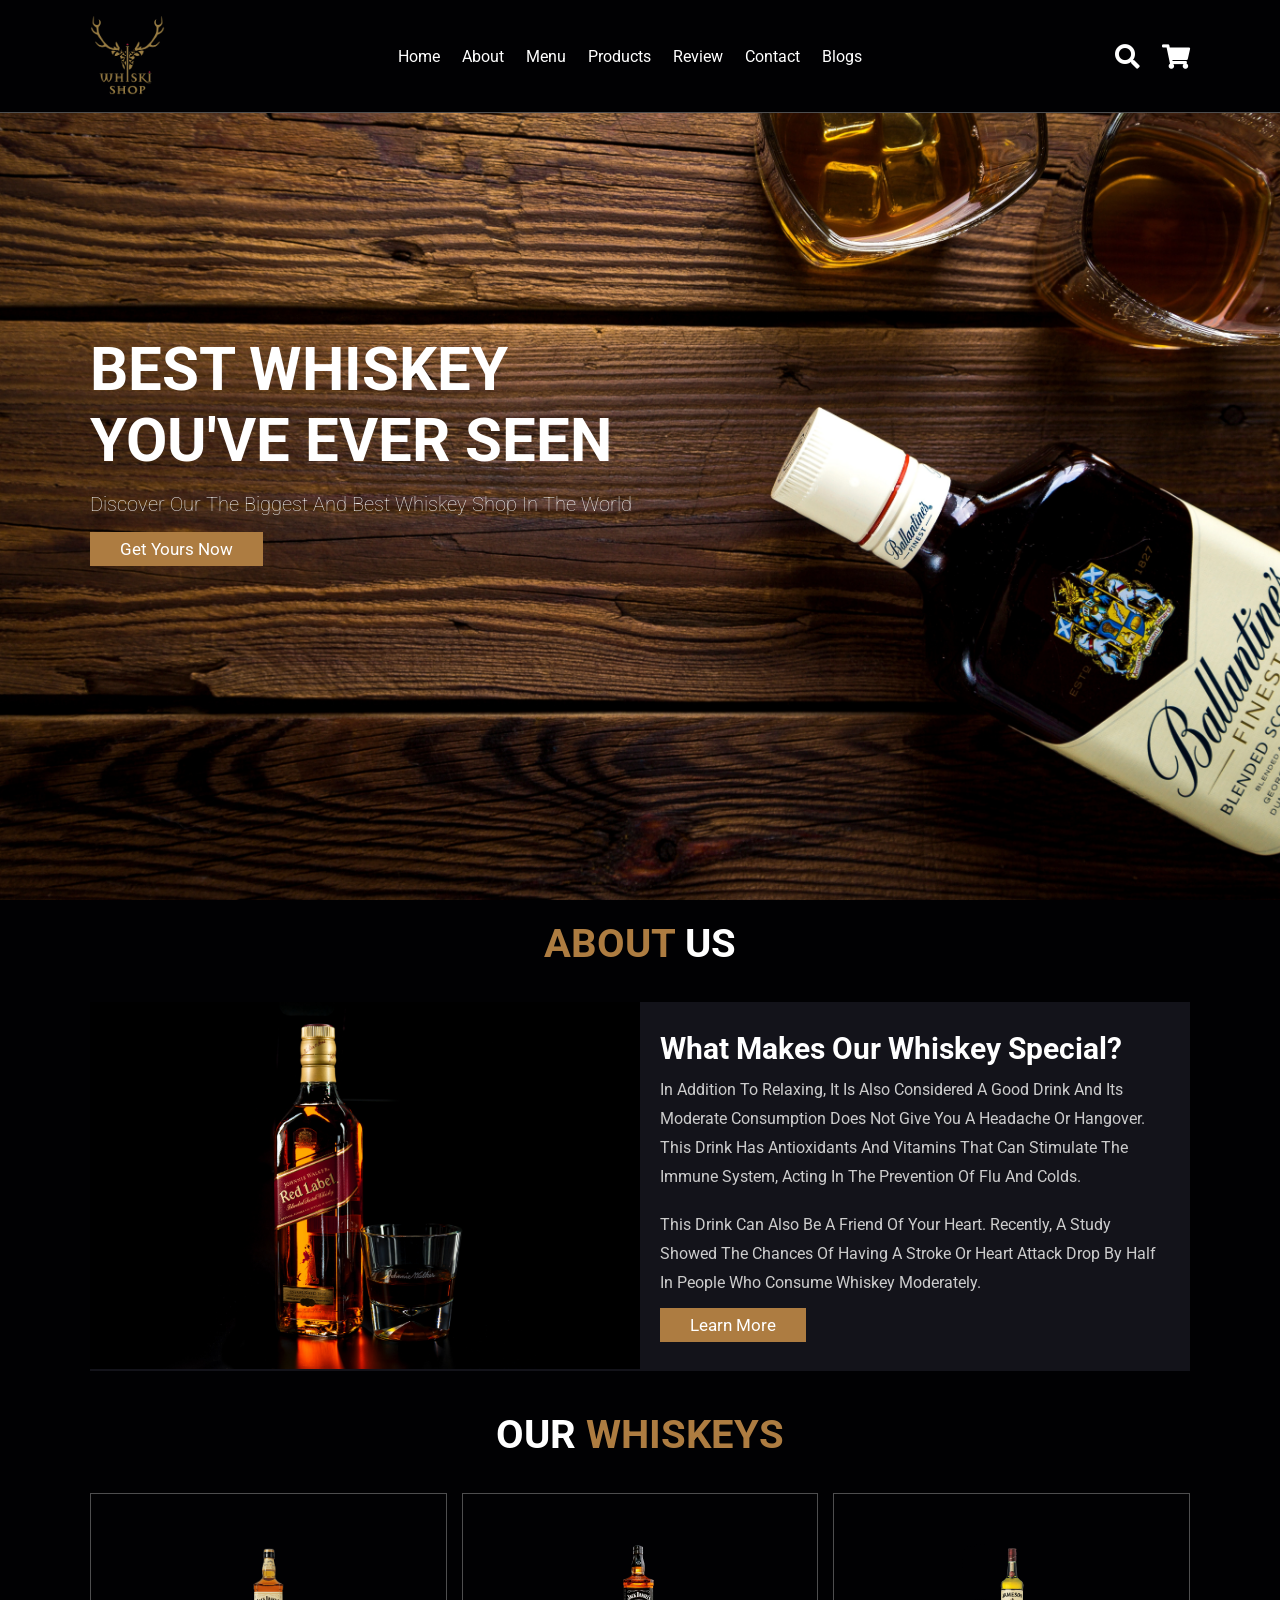
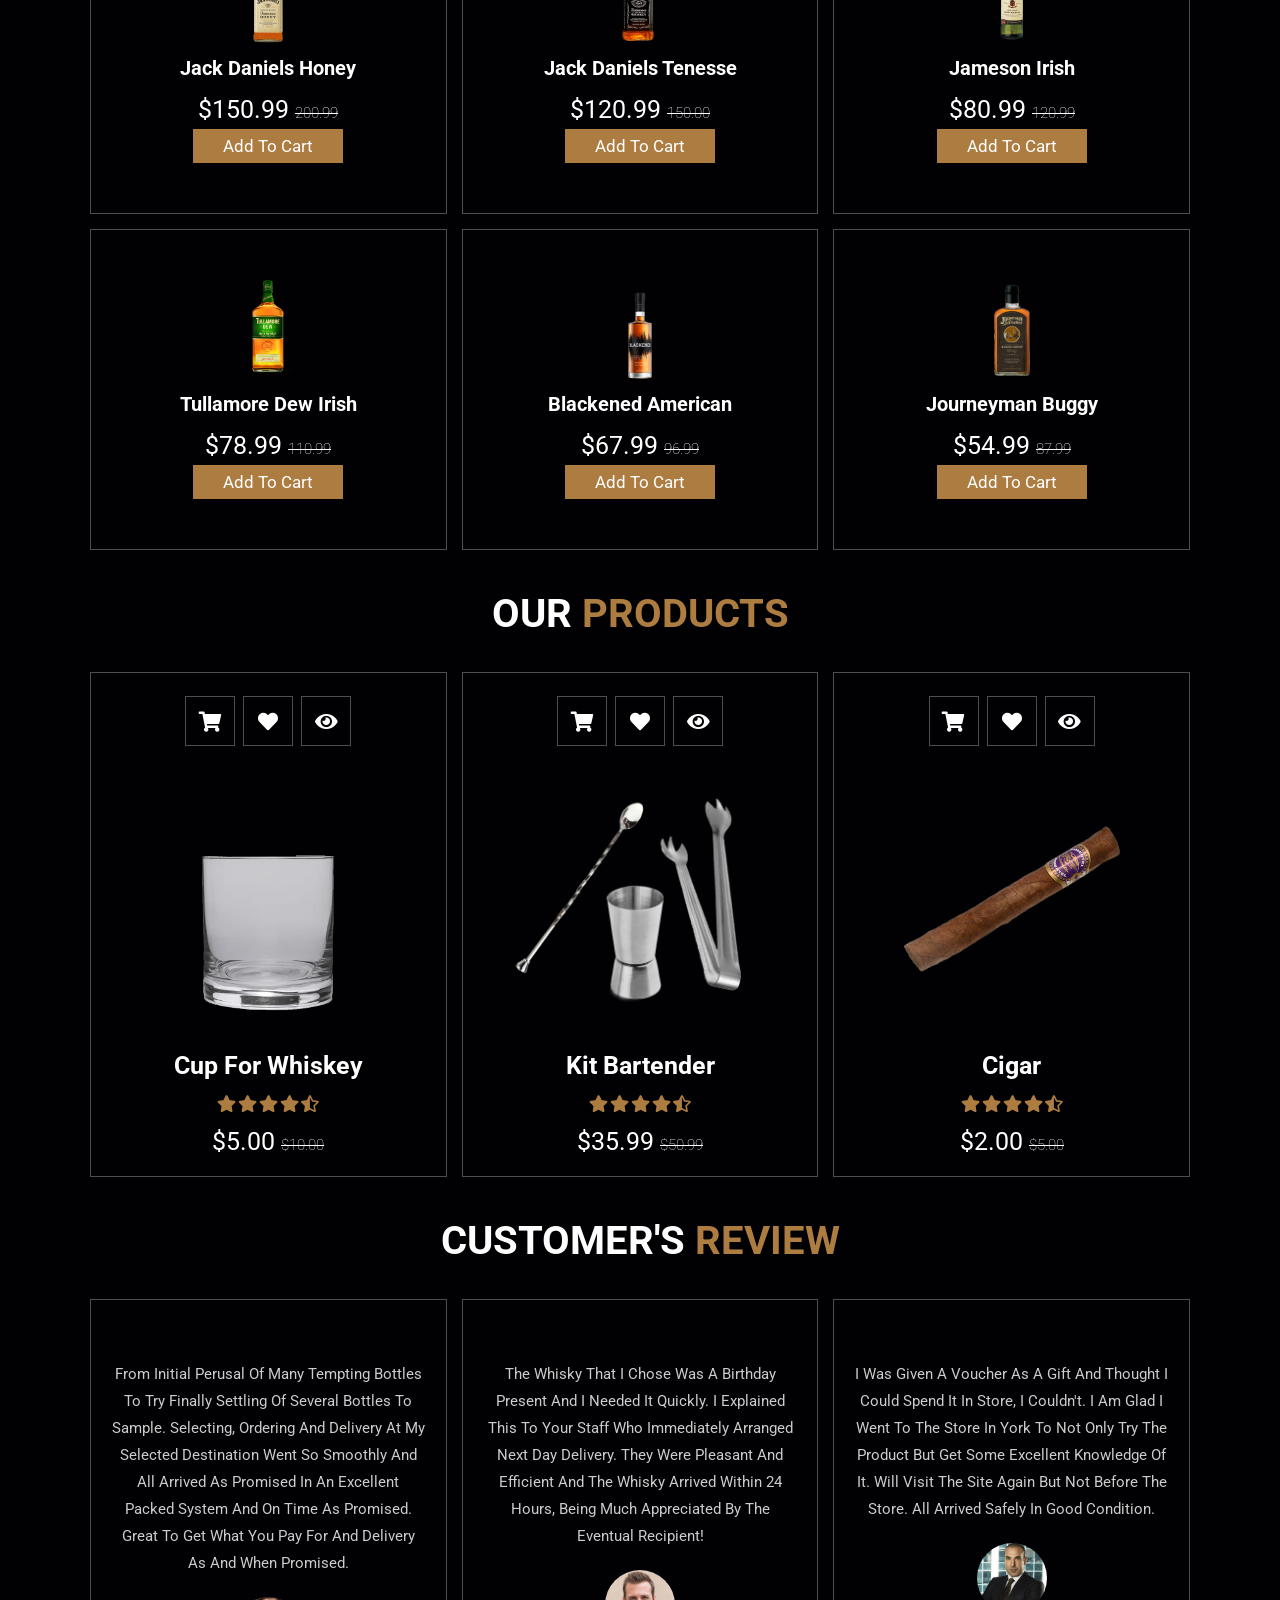
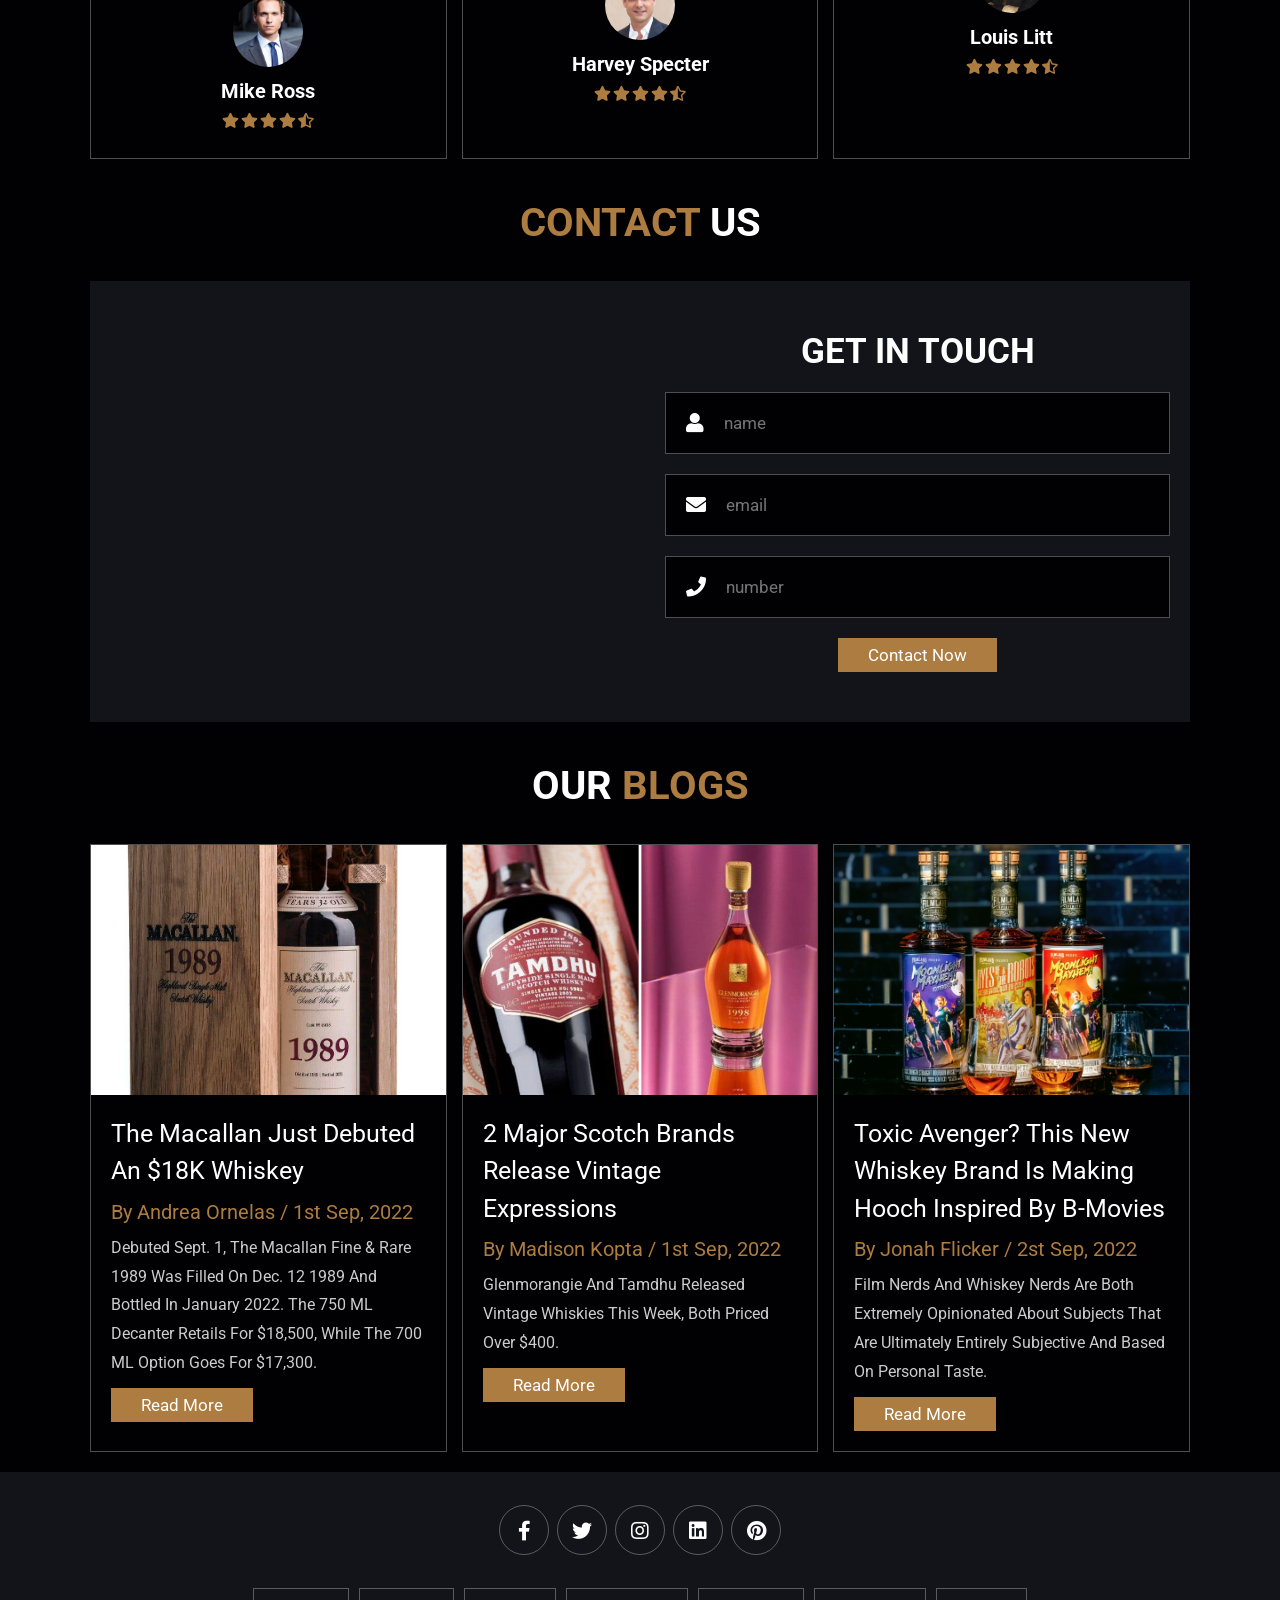
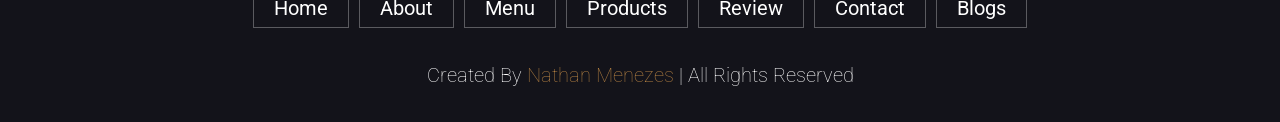
==== index.html @ 2cb2fe1d "1.1" ====
<!DOCTYPE html>
<html lang="pt-br">

<head>
    <meta charset="UTF-8">
    <meta http-equiv="X-UA-Compatible" content="IE=edge">
    <meta http-equiv="Content-Type" content="text/html;charset=UTF-8">
    <meta name="description" content="">
    <meta name="keywords" content="">
    <meta name="viewport" content="width=device-width, initial-scale=1">
    <meta name="author" content="Nathan Menezes">
    <meta name="robots" content="index,follow">
    <link rel="shortcut icon" href="img/whiskey-icon.jfif" type="image/x-icon">
    <title>Coffe Shop</title>
    <link rel="stylesheet" href="https://cdnjs.cloudflare.com/ajax/libs/font-awesome/5.15.4/css/all.min.css">
    <link rel="stylesheet" href="css/style.css">
</head>

<body>
    <header class="header">
        <a href="" class="logo">
            <img src="img/logo.webp" alt="">
        </a>
        <nav class="navbar">
            <a href="#home">Home</a>
            <a href="#about">About</a>
            <a href="#menu">Menu</a>
            <a href="#products">Products</a>
            <a href="#review">Review</a>
            <a href="#contact">Contact</a>
            <a href="#blogs">Blogs</a>
        </nav>

        <div class="icons">
            <div class="fas fa-search" id="search-btn"></div>
            <div class="fas fa-shopping-cart" id="cart-btn"></div>
            <div class="fas fa-bars" id="menu-btn"></div>
        </div>
        <div class="search-form">
            <input type="search" id="search-box" placeholder="search here...">
            <label for="search-box" class="fas fa-search"></label>
        </div>

        <div class="cart-items-container">
            <div class="cart-item">
                <span class="fas fa-times"></span>
                <img src="img/whiskey-item1.png" alt="">
                <div class="content">
                    <h3>cart item 01</h3>
                    <div class="price">$120.99/-</div>
                </div>
            </div>
            <div class="cart-item">
                <span class="fas fa-times"></span>
                <img src="img/whiskey-item2.png" alt="">
                <div class="content">
                    <h3>cart item 02</h3>
                    <div class="price">$80.99/-</div>
                </div>
            </div>
            <div class="cart-item">
                <span class="fas fa-times"></span>
                <img src="img/whiskey-item4.png" alt="">
                <div class="content">
                    <h3>cart item 03</h3>
                    <div class="price">$67.99/-</div>
                </div>
            </div>
            <div class="cart-item">
                <span class="fas fa-times"></span>
                <img src="img/whiskey-item5.png" alt="">
                <div class="content">
                    <h3>cart item 04</h3>
                    <div class="price">$54.99/-</div>
                </div>
            </div>
            <a href="#" class="btn">checkout now</a>
        </div>


    </header>

    <section class="home" id="home">

        <div class="content">
            <h3>best whiskey you've ever seen</h3>
            <p>Discover our the biggest and best whiskey shop in the world</p>
            <a href="#" class="btn">get yours now</a>
        </div>
    
    </section>

    <section class="about" id="about">
    
        <h1 class="heading"> <span>about</span> us </h1>
    
        <div class="row">
    
            <div class="image">
                <img src="img/pexels-ivan-3089663.jpg" alt="">
            </div>
    
            <div class="content">
                <h3>what makes our whiskey special?</h3>
                <p>In addition to relaxing, it is also considered a good drink and its moderate consumption does not give you a headache or hangover. This drink has antioxidants and vitamins that can stimulate the immune system, acting in the prevention of flu and colds.</p>
                <p>This drink can also be a friend of your heart. Recently, a study showed the chances of having a stroke or heart attack drop by half in people who consume whiskey moderately.</p>
                <a href="#" class="btn">learn more</a>
            </div>
    
        </div>
    
    </section>

    <section class="menu" id="menu">
    
        <h1 class="heading"> our <span>whiskeys</span> </h1>
    
        <div class="box-container">
    
            <div class="box">
                <img src="img/whiskey-item.png" alt="">
                <h3>Jack Daniels Honey</h3>
                <div class="price">$150.99 <span>200.99</span></div>
                <a href="#" class="btn">add to cart</a>
            </div>
    
            <div class="box">
                <img src="img/whiskey-item1.png" alt="">
                <h3>Jack Daniels Tenesse</h3>
                <div class="price">$120.99 <span>150.00</span></div>
                <a href="#" class="btn">add to cart</a>
            </div>
    
            <div class="box">
                <img src="img/whiskey-item2.png" alt="">
                <h3>Jameson Irish</h3>
                <div class="price">$80.99 <span>120.99</span></div>
                <a href="#" class="btn">add to cart</a>
            </div>
    
            <div class="box">
                <img src="img/whiskey-item3.png" alt="">
                <h3>Tullamore Dew Irish</h3>
                <div class="price">$78.99 <span>110.99</span></div>
                <a href="#" class="btn">add to cart</a>
            </div>
    
            <div class="box">
                <img src="img/whiskey-item4.png" alt="">
                <h3>Blackened American</h3>
                <div class="price">$67.99 <span>96.99</span></div>
                <a href="#" class="btn">add to cart</a>
            </div>
    
            <div class="box">
                <img src="img/whiskey-item5.png" alt="">
                <h3>Journeyman Buggy</h3>
                <div class="price">$54.99 <span>87.99</span></div>
                <a href="#" class="btn">add to cart</a>
            </div>
    
        </div>
    
    </section>

    <section class="products" id="products">
    
        <h1 class="heading"> our <span>products</span> </h1>
    
        <div class="box-container">
    
            <div class="box">
                <div class="icons">
                    <a href="#" class="fas fa-shopping-cart"></a>
                    <a href="#" class="fas fa-heart"></a>
                    <a href="#" class="fas fa-eye"></a>
                </div>
                <div class="image">
                    <img src="img/whiskey-cup.png" alt="">
                </div>
                <div class="content">
                    <h3>Cup For Whiskey</h3>
                    <div class="stars">
                        <i class="fas fa-star"></i>
                        <i class="fas fa-star"></i>
                        <i class="fas fa-star"></i>
                        <i class="fas fa-star"></i>
                        <i class="fas fa-star-half-alt"></i>
                    </div>
                    <div class="price">$5.00 <span>$10.00</span></div>
                </div>
            </div>
    
            <div class="box">
                <div class="icons">
                    <a href="#" class="fas fa-shopping-cart"></a>
                    <a href="#" class="fas fa-heart"></a>
                    <a href="#" class="fas fa-eye"></a>
                </div>
                <div class="image">
                    <img src="img/kit-whiskey.webp" alt="">
                </div>
                <div class="content">
                    <h3>Kit Bartender</h3>
                    <div class="stars">
                        <i class="fas fa-star"></i>
                        <i class="fas fa-star"></i>
                        <i class="fas fa-star"></i>
                        <i class="fas fa-star"></i>
                        <i class="fas fa-star-half-alt"></i>
                    </div>
                    <div class="price">$35.99 <span>$50.99</span></div>
                </div>
            </div>
    
            <div class="box">
                <div class="icons">
                    <a href="#" class="fas fa-shopping-cart"></a>
                    <a href="#" class="fas fa-heart"></a>
                    <a href="#" class="fas fa-eye"></a>
                </div>
                <div class="image">
                    <img src="img/cigar.png" alt="">
                </div>
                <div class="content">
                    <h3>Cigar</h3>
                    <div class="stars">
                        <i class="fas fa-star"></i>
                        <i class="fas fa-star"></i>
                        <i class="fas fa-star"></i>
                        <i class="fas fa-star"></i>
                        <i class="fas fa-star-half-alt"></i>
                    </div>
                    <div class="price">$2.00 <span>$5.00</span></div>
                </div>
            </div>
    
        </div>
    
    </section>

    <section class="review" id="review">
    
        <h1 class="heading"> customer's <span>review</span> </h1>
    
        <div class="box-container">
    
            <div class="box">
                <img src="img/quote-img.png" alt="" class="quote">
                <p>From initial perusal of many tempting bottles to try finally settling of several bottles to sample. Selecting, ordering and delivery at my selected destination went so smoothly and all arrived as promised in an excellent packed system and on time as promised.  Great to get what you pay for and delivery as and when promised. </p>
                <img src="img/mike-ross.png" class="user" alt="">
                <h3>Mike Ross</h3>
                <div class="stars">
                    <i class="fas fa-star"></i>
                    <i class="fas fa-star"></i>
                    <i class="fas fa-star"></i>
                    <i class="fas fa-star"></i>
                    <i class="fas fa-star-half-alt"></i>
                </div>
            </div>
    
            <div class="box">
                <img src="img/quote-img.png" alt="" class="quote">
                <p>The whisky that I chose was a birthday present and I needed it quickly. I explained this to your staff who immediately arranged next day delivery. They were pleasant and efficient and the whisky arrived within 24 hours, being much appreciated by the eventual recipient! </p>
                <img src="img/harvey-specter.jpg" class="user" alt="">
                <h3>Harvey Specter</h3>
                <div class="stars">
                    <i class="fas fa-star"></i>
                    <i class="fas fa-star"></i>
                    <i class="fas fa-star"></i>
                    <i class="fas fa-star"></i>
                    <i class="fas fa-star-half-alt"></i>
                </div>
            </div>
            
            <div class="box">
                <img src="img/quote-img.png" alt="" class="quote">
                <p>I was given a voucher as a gift and thought I could spend it in store, I couldn't.  I am glad I went to the store in York to not only try the product but get some excellent knowledge of it.  Will visit the site again but not before the store.  All arrived safely in good condition.</p>
                <img src="img/louis-lit.png" class="user" alt="">
                <h3>Louis Litt</h3>
                <div class="stars">
                    <i class="fas fa-star"></i>
                    <i class="fas fa-star"></i>
                    <i class="fas fa-star"></i>
                    <i class="fas fa-star"></i>
                    <i class="fas fa-star-half-alt"></i>
                </div>
            </div>
    
        </div>
    
    </section>

    <section class="contact" id="contact">
    
        <h1 class="heading"> <span>contact</span> us </h1>
    
        <div class="row">
    
            <iframe class="map" src="https://maps.google.com/maps?q=Osasco&t=&z=13&ie=UTF8&iwloc=&output=embed" allowfullscreen="" loading="lazy"></iframe>
    
            <form action="">
                <h3>get in touch</h3>
                <div class="inputBox">
                    <span class="fas fa-user"></span>
                    <input type="text" placeholder="name">
                </div>
                <div class="inputBox">
                    <span class="fas fa-envelope"></span>
                    <input type="email" placeholder="email">
                </div>
                <div class="inputBox">
                    <span class="fas fa-phone"></span>
                    <input type="number" placeholder="number">
                </div>
                <input type="submit" value="contact now" class="btn">
            </form>
    
        </div>
    
    </section>

    <section class="blogs" id="blogs">
    
        <h1 class="heading"> our <span>blogs</span> </h1>
    
        <div class="box-container">
    
            <div class="box">
                <div class="image">
                    <img src="img/notice1.jpg" alt="">
                </div>
                <div class="content">
                    <a href="#" class="title">The Macallan Just Debuted An $18K Whiskey</a>
                    <span>by Andrea Ornelas / 1st Sep, 2022</span>
                    <p>Debuted Sept. 1, The Macallan Fine & Rare 1989 was filled on Dec. 12 1989 and bottled in January 2022. The 750 mL decanter retails for $18,500, while the 700 mL option goes for $17,300.</p>
                    <a href="#" class="btn">read more</a>
                </div>
            </div>
    
            <div class="box">
                <div class="image">
                    <img src="img/notice2.jpg" alt="">
                </div>
                <div class="content">
                    <a href="#" class="title">2 Major Scotch Brands Release Vintage Expressions</a>
                    <span>by Madison Kopta / 1st Sep, 2022</span>
                    <p>Glenmorangie and Tamdhu released vintage whiskies this week, both priced over $400.</p>
                    <a href="#" class="btn">read more</a>
                </div>
            </div>
    
            <div class="box">
                <div class="image">
                    <img src="img/notice3.webp" alt="">
                </div>
                <div class="content">
                    <a href="#" class="title">Toxic Avenger? This New Whiskey Brand Is Making Hooch Inspired by B-Movies</a>
                    <span>by Jonah Flicker / 2st Sep, 2022</span>
                    <p>Film nerds and whiskey nerds are both extremely opinionated about subjects that are ultimately entirely subjective and based on personal taste.</p>
                    <a href="#" class="btn">read more</a>
                </div>
            </div>
    
        </div>
    
    </section>

    <section class="footer">
    
        <div class="share">
            <a href="https://pt-br.facebook.com/" class="fab fa-facebook-f"></a>
            <a href="https://twitter.com/" class="fab fa-twitter"></a>
            <a href="https://www.instagram.com/naathaan_m/" class="fab fa-instagram"></a>
            <a href="https://www.linkedin.com/in/nmenezes1610/" class="fab fa-linkedin"></a>
            <a href="https://br.pinterest.com/" class="fab fa-pinterest"></a>
        </div>
    
        <div class="links">
            <a href="#">home</a>
            <a href="#">about</a>
            <a href="#">menu</a>
            <a href="#">products</a>
            <a href="#">review</a>
            <a href="#">contact</a>
            <a href="#">blogs</a>
        </div>
    
        <div class="credit">created by <span>Nathan Menezes</span> | all rights reserved</div>
    
    </section>
    <script src="js/script.js"></script>
</body>

</html>
---- css/style.css ----
@import url('https://fonts.googleapis.com/css2?family=Roboto:wght@100;300;400;500;700&display=swap');

:root{
    --main-color:#ad7c41;
    --black: #13131a;
    --bg: #010103;
    --border: .1rem solid rgba(255,255,255,.3);
}

*{
    font-family: 'Roboto';
    margin: 0;
    padding: 0;
    box-sizing: border-box;
    outline: none;
    border: none;
    text-decoration: none;
    text-transform: capitalize;
    transition: .2s linear; 
}

html{
    font-size: 62.5%;
    overflow-x: hidden;
    scroll-padding-top:9rem;
    scroll-behavior: smooth;
}

html::-webkit-scrollbar{
    width: .8rem;
}

html::-webkit-scrollbar-track{
    background: transparent;
}

html::-webkit-scrollbar-thumb{
    background: #fff;
    border: 5rem;
}

body{
    background: var(--bg);
}

section{
    padding:2rem 7%;
}

.btn{
    motion-path: 1rem;
    display: inline-block;
    padding: .7rem 3rem;
    font-size: 1.7rem;
    color: #fff;
    background: var(--main-color);
    cursor: pointer;
}

.btn:hover{
    letter-spacing: .2rem;
}

.header{
    background: var(--bg);
    display: flex;
    align-items: center;
    justify-content: space-between;
    padding: 1.5rem 7%;
    border-bottom: var(--border);
    position: fixed;
    top: 0; left: 0; right: 0;
    z-index: 1000;
}

.header .logo img{
    height: 8rem;
}

.header .navbar a{
    margin: 0 1rem;
    font-size: 1.6rem;
    color: #fff;
}

.header .navbar a:hover{
    color: var(--main-color);
    border-bottom: .1rem solid var(--main-color);
    padding-bottom: .5rem;
}

.header .icons div{
    color: #fff;
    cursor: pointer;
    font-size: 2.5rem;
    margin-left: 2rem;
}

.header .icons div:hover{
    color: var(--main-color);
}

#menu-btn{
    display: none;
}

.header .search-form{
    position: absolute;
    top: 115%; right: 7%;
    background: #fff;
    width: 50rem;
    height: 5rem;
    display: flex;
    align-items: center;
    transform: scaleY(0);
    transform-origin:top;
}

.header .search-form.active{
    transform: scaleY(1);
}

.header .search-form input{
    height: 100%;
    width: 100%;
    font-size: 1.6rem;
    color: var(--black);
    padding: 1rem;
    text-transform: none;
}

.header .search-form label{
    cursor: pointer;
    font-size: 2.2rem;
    margin-right: 1.5rem;
    color: var(--black);
}

.header .search-form label:hover{
    color: var(--main-color);
}

.header .cart-items-container{
    position: absolute;
    top:100%; 
    right: -100%;
    height: calc(100vh - 9.5rem);
    width: 35rem;
    background: #fff;
    padding:0 1.5rem;
}
.header .cart-items-container.active{
    right: 0;
}

.header .cart-items-container .cart-item{
    position: relative;
    margin:2rem 0;
    display: flex;
    align-items: center;
    gap:1.5rem;
}

.header .cart-items-container .cart-item .fa-times{
    position: absolute;
    top: 1rem;
    right: 1rem;
    font-size: 2rem;
    cursor: pointer;
    color: var(--black);
}

.header .cart-items-container .cart-item .fa-times:hover{
    color: var(--main-color);
}

.header .cart-items-container .cart-item img{
    height: 7rem;
}

.header .cart-items-container .cart-item .content h3{
    font-size: 2rem;
    color: var(--black);
    padding-bottom: .5rem;
}

.header .cart-items-container .cart-item .content .price{
    font-size: 2rem;
    color: var(--main-color);
    padding-bottom: .5rem;
}

.header .cart-items-container .btn{
    width: 100%;
    text-align: center;

}

.home{
    min-height: 100vh;
    display: flex;
    align-items: center;
    background:url(../img/pexels-pixabay-301692.jpg) no-repeat;
    background-size: cover;
    background-position: center;
}

.home .content{
    max-width: 60rem;
}

.home .content h3{
    font-size: 6rem;
    text-transform: uppercase;
    color:#fff;
}

.home .content p{
    font-size: 2rem;
    font-weight: lighter;
    line-height: 1.8;
    padding:1rem 0;
    color:#eee;
}

.about .row{
    display: flex;
    align-items: center;
    background:var(--black);
    flex-wrap: wrap;
}

.about .row .image{
    flex:1 1 45rem;
}

.about .row .image img{
    width: 100%;
}
.about .row .content{
    flex:1 1 45rem;
    padding:2rem;
}

.about .row .content h3{
    font-size: 3rem;
    color:#fff;
}

.about .row .content p{
    font-size: 1.6rem;
    color:#ccc;
    padding:1rem 0;
    line-height: 1.8;
}

.heading{
    text-align: center;
    color:#fff;
    text-transform: uppercase;
    padding-bottom: 3.5rem;
    font-size: 4rem;
}

.heading span{
    color:var(--main-color);
    text-transform: uppercase;
}

.menu .box-container{
    display: grid;
    grid-template-columns: repeat(auto-fit, minmax(30rem, 1fr));
    gap:1.5rem;
}

.menu .box-container .box{
    padding:5rem;
    text-align: center;
    border:var(--border);    
}

.menu .box-container .box img{
    height: 10rem;
}

.menu .box-container .box h3{
    color: #fff;
    font-size: 2rem;
    padding:1rem 0;
}

.menu .box-container .box .price{
    color: #fff;
    font-size: 2.5rem;
    padding:.5rem 0;
}

.menu .box-container .box .price span{
    font-size: 1.5rem;
    text-decoration: line-through;
    font-weight: lighter;
}

.menu .box-container .box:hover{
    background:#fff;
}

.menu .box-container .box:hover > *{
    color:var(--black);
}

.products .box-container{
    display: grid;
    grid-template-columns: repeat(auto-fit, minmax(30rem, 1fr));
    gap:1.5rem;
}

.products .box-container .box{
    text-align: center;
    border:var(--border);
    padding: 2rem;
}

.products .box-container .box .icons a{
    height: 5rem;
    width: 5rem;
    line-height: 5rem;
    font-size: 2rem;
    border:var(--border);
    color:#fff;
    margin:.3rem;
}

.products .box-container .box .icons a:hover{
    background:var(--main-color);
}

.products .box-container .box .image{
    padding: 2.5rem 0;
}

.products .box-container .box .image img{
    height: 25rem;
}

.products .box-container .box .content h3{
    color:#fff;
    font-size: 2.5rem;
}

.products .box-container .box .content .stars{
    padding: 1.5rem;
}

.products .box-container .box .content .stars i{
    font-size: 1.7rem;
    color: var(--main-color);
}

.products .box-container .box .content .price{
    color:#fff;
    font-size: 2.5rem;
}

.products .box-container .box .content .price span{
    text-decoration: line-through;
    font-weight: lighter;
    font-size: 1.5rem;
}

.review .box-container{
    display: grid;
    grid-template-columns: repeat(auto-fit, minmax(30rem, 1fr));
    gap:1.5rem;
}

.review .box-container .box{
    border:var(--border);
    text-align: center;
    padding:3rem 2rem;
}

.review .box-container .box p{
    font-size: 1.5rem;
    line-height: 1.8;
    color:#ccc;
    padding:2rem 0;
}

.review .box-container .box .user{
    height: 7rem;
    width: 7rem;
    border-radius: 50%;
    object-fit: cover;
}

.review .box-container .box h3{
    padding:1rem 0;
    font-size: 2rem;
    color:#fff;
}

.review .box-container .box .stars i{
    font-size: 1.5rem;
    color:var(--main-color);
}

.contact .row{
    display: flex;
    background:var(--black);
    flex-wrap: wrap;
    gap:1rem;
}

.contact .row .map{
    flex:1 1 45rem;
    width: 100%;
    object-fit: cover;
}

.contact .row form{
    flex:1 1 45rem;
    padding:5rem 2rem;
    text-align: center;
}

.contact .row form h3{
    text-transform: uppercase;
    font-size: 3.5rem;
    color:#fff;
}

.contact .row form .inputBox{
    display: flex;
    align-items: center;
    margin-top: 2rem;
    margin-bottom: 2rem;
    background:var(--bg);
    border:var(--border);
}

.contact .row form .inputBox span{
    color:#fff;
    font-size: 2rem;
    padding-left: 2rem;
}

.contact .row form .inputBox input{
    width: 100%;
    padding:2rem;
    font-size: 1.7rem;
    color:#fff;
    text-transform: none;
    background:none;
}

.blogs .box-container{
    display: grid;
    grid-template-columns: repeat(auto-fit, minmax(30rem, 1fr));
    gap:1.5rem;
}

.blogs .box-container .box{
    border:var(--border);    
}

.blogs .box-container .box .image{
    height: 25rem;
    overflow:hidden;
    width: 100%;
}

.blogs .box-container .box .image img{
    height: 100%;
    object-fit: cover;
    width: 100%;
}

.blogs .box-container .box:hover .image img{
    transform: scale(1.2);
}

.blogs .box-container .box .content{
    padding:2rem;
}

.blogs .box-container .box .content .title{
    font-size: 2.5rem;
    line-height: 1.5;
    color:#fff;
}

.blogs .box-container .box .content .title:hover{
    color:var(--main-color);
}

.blogs .box-container .box .content span{
    color:var(--main-color);
    display: block;
    padding-top: 1rem;
    font-size: 2rem;
}

.blogs .box-container .box .content p{
    font-size: 1.6rem;
    line-height: 1.8;
    color:#ccc;
    padding:1rem 0;
}

.footer{
    background:var(--black);
    text-align: center;
}

.footer .share{
    padding:1rem 0;
}

.footer .share a{
    height: 5rem;
    width: 5rem;
    line-height: 5rem;
    font-size: 2rem;
    color:#fff;
    border:var(--border);
    margin:.3rem;
    border-radius: 50%;
}

.footer .share a:hover{
    background-color: var(--main-color);
}

.footer .links{
    display: flex;
    justify-content: center;
    flex-wrap: wrap;
    padding:2rem 0;
    gap:1rem;
}

.footer .links a{
    padding:.7rem 2rem;
    color:#fff;
    border:var(--border);
    font-size: 2rem;
}

.footer .links a:hover{
    background:var(--main-color);
}

.footer .credit{
    font-size: 2rem;
    color:#fff;
    font-weight: lighter;
    padding:1.5rem;
}

.footer .credit span{
    color:var(--main-color);
}

@media (max-width:991px){

    html{
        font-size: 55%;
    }

    .header{
        padding:1.5rem 2rem;
    }

    section{
        padding:2rem;
    }

}

@media (max-width:768px){

    #menu-btn{
        display: inline-block;
    }

    .header .navbar{
        position: absolute;
        top:100%; right: -100%;
        background: #fff;
        width: 30rem;
        height: calc(100vh - 9.5rem);
    }

    .header .navbar.active{
        right:0;
    }

    .header .navbar a{
        color:var(--black);
        display: block;
        margin:1.5rem;
        padding:.5rem;
        font-size: 2rem;
    }

    .header .search-form{
        width: 90%;
        right: 2rem;
    }

    .home{
        background-position: left;
        justify-content: center;
        text-align: center;
    }

    .home .content h3{
        font-size: 4.5rem;
    }

    .home .content p{
        font-size: 1.5rem;
    }

}

@media (max-width:450px){

    html{
        font-size: 50%;
    }

}
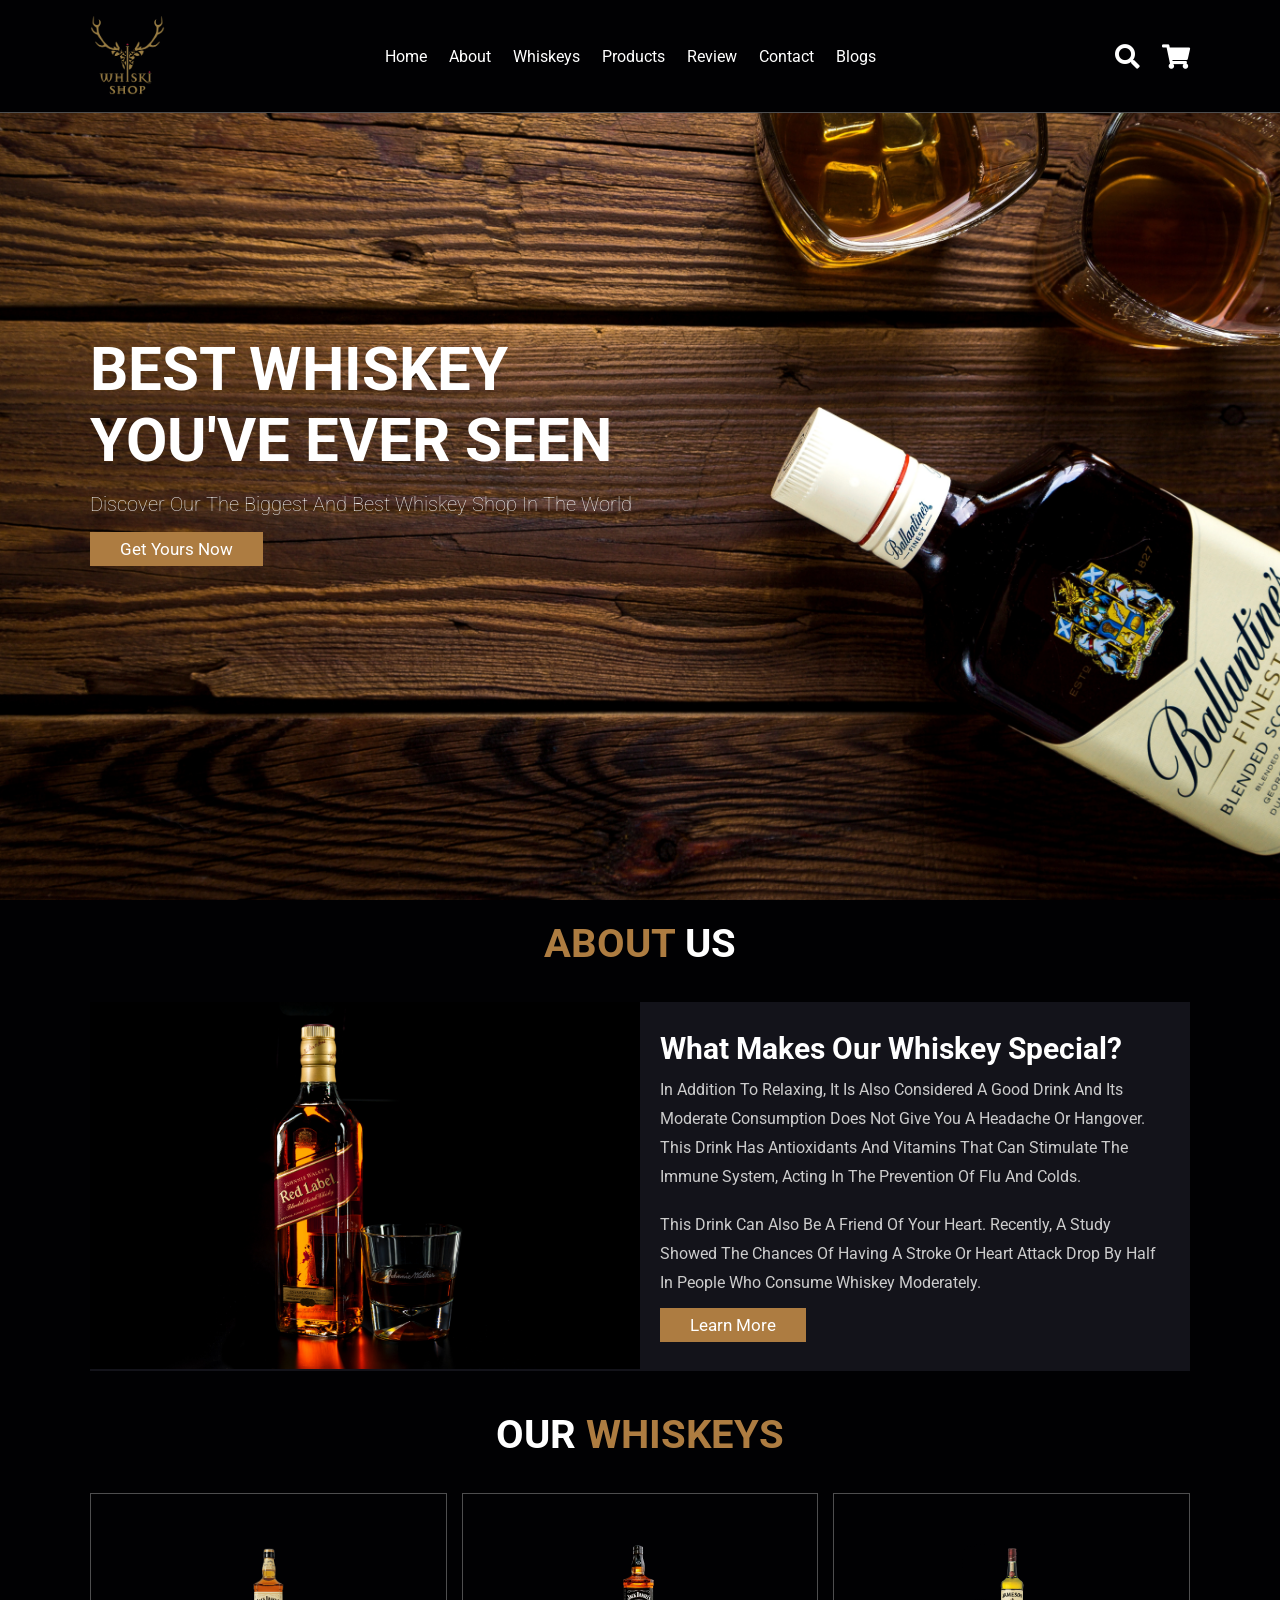
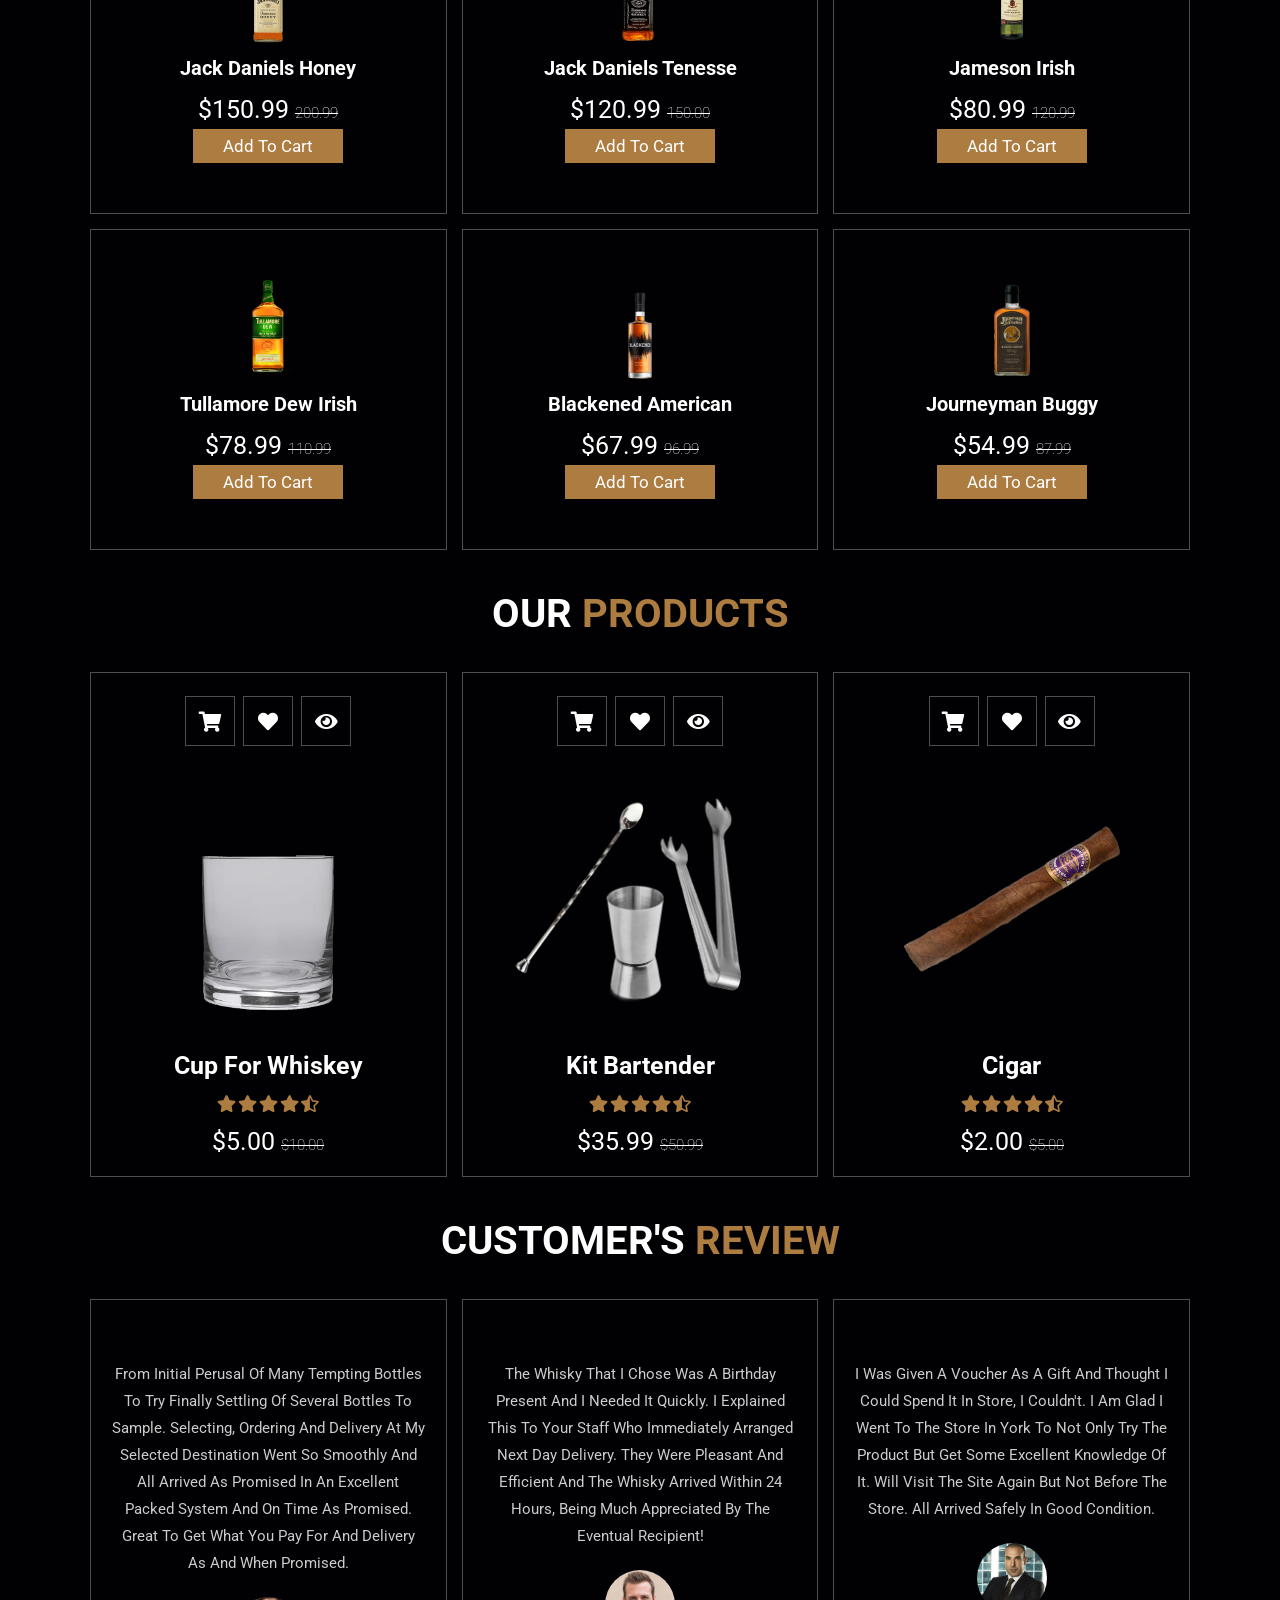
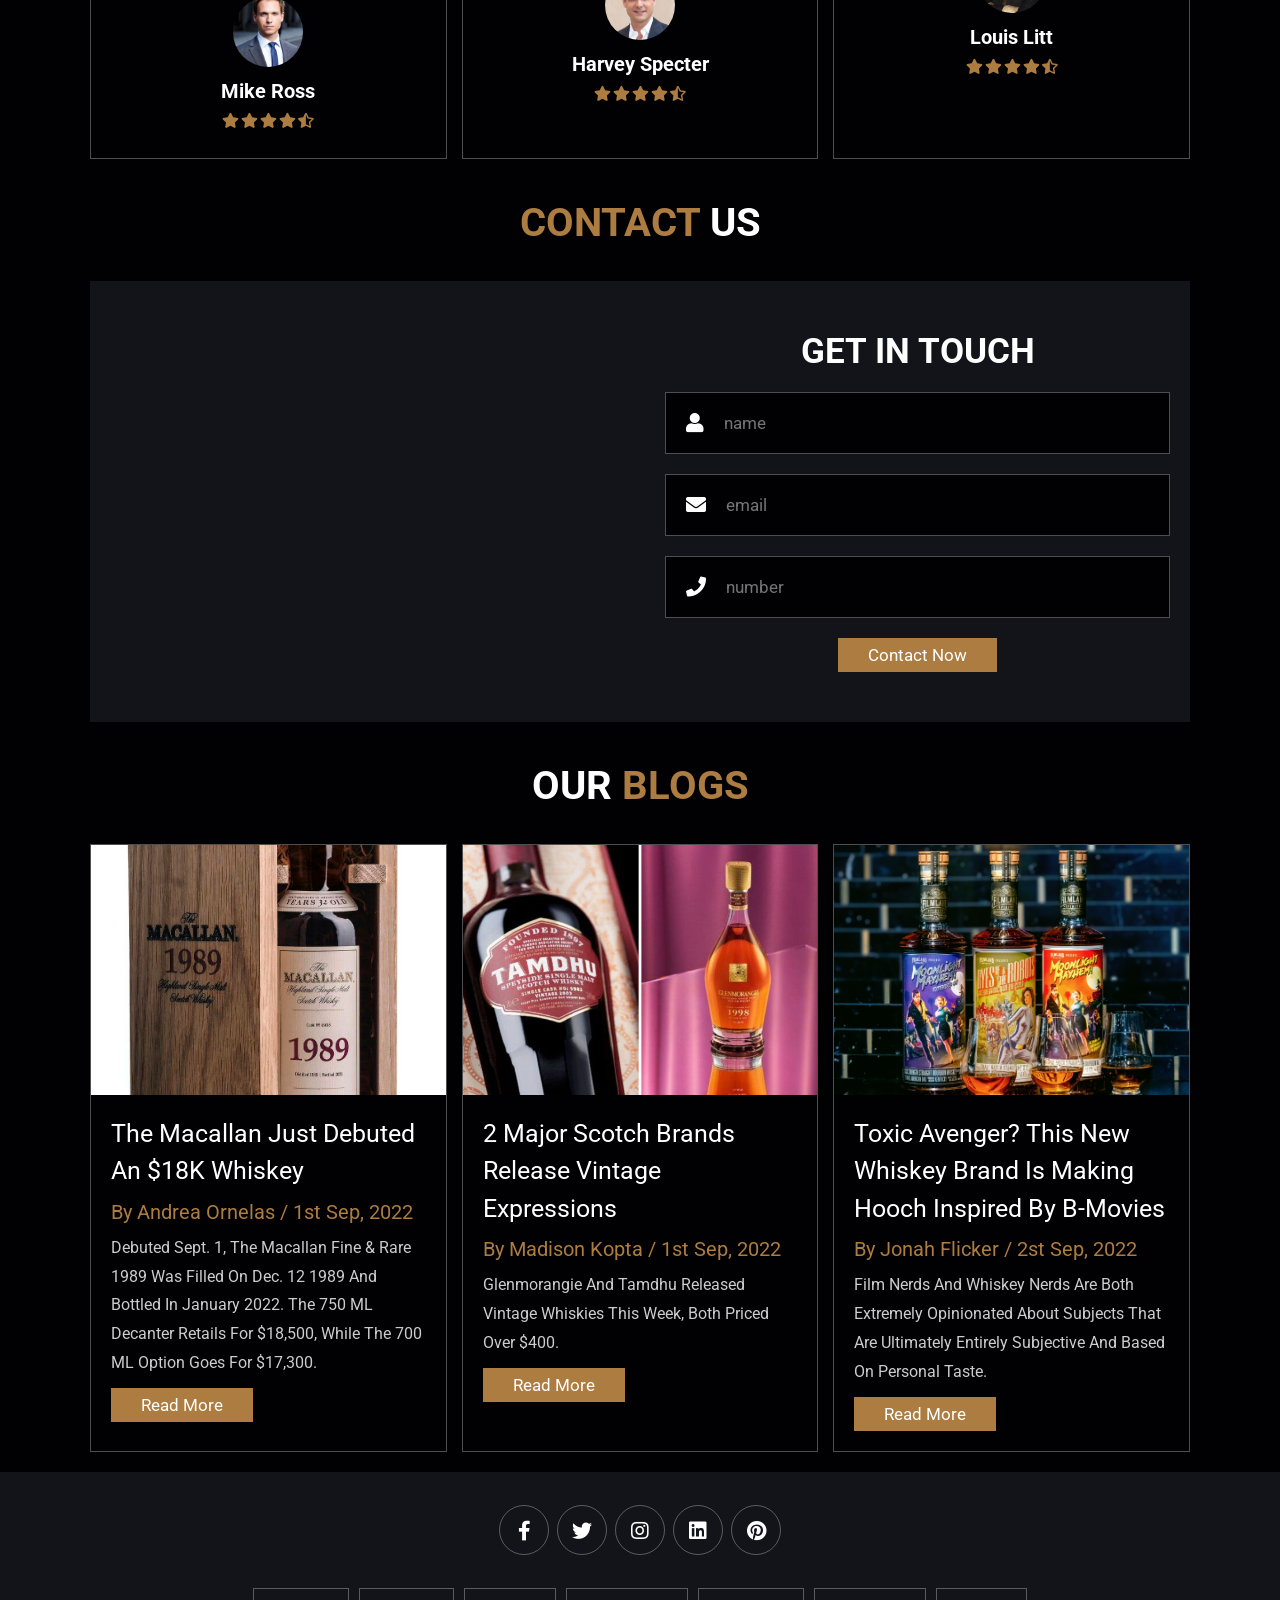
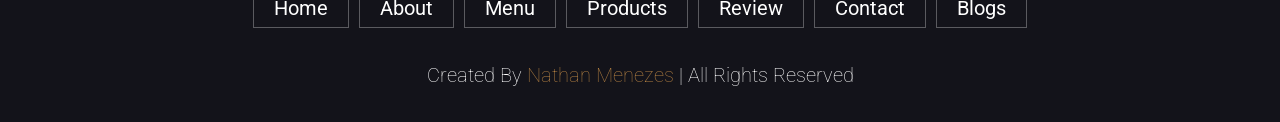
==== commit 2042843a: "Update index.html" ====
--- a/index.html
+++ b/index.html
@@ -24,7 +24,7 @@
         <nav class="navbar">
             <a href="#home">Home</a>
             <a href="#about">About</a>
-            <a href="#menu">Menu</a>
+            <a href="#menu">Whiskeys</a>
             <a href="#products">Products</a>
             <a href="#review">Review</a>
             <a href="#contact">Contact</a>
@@ -392,4 +392,4 @@
     <script src="js/script.js"></script>
 </body>
 
-</html>+</html>
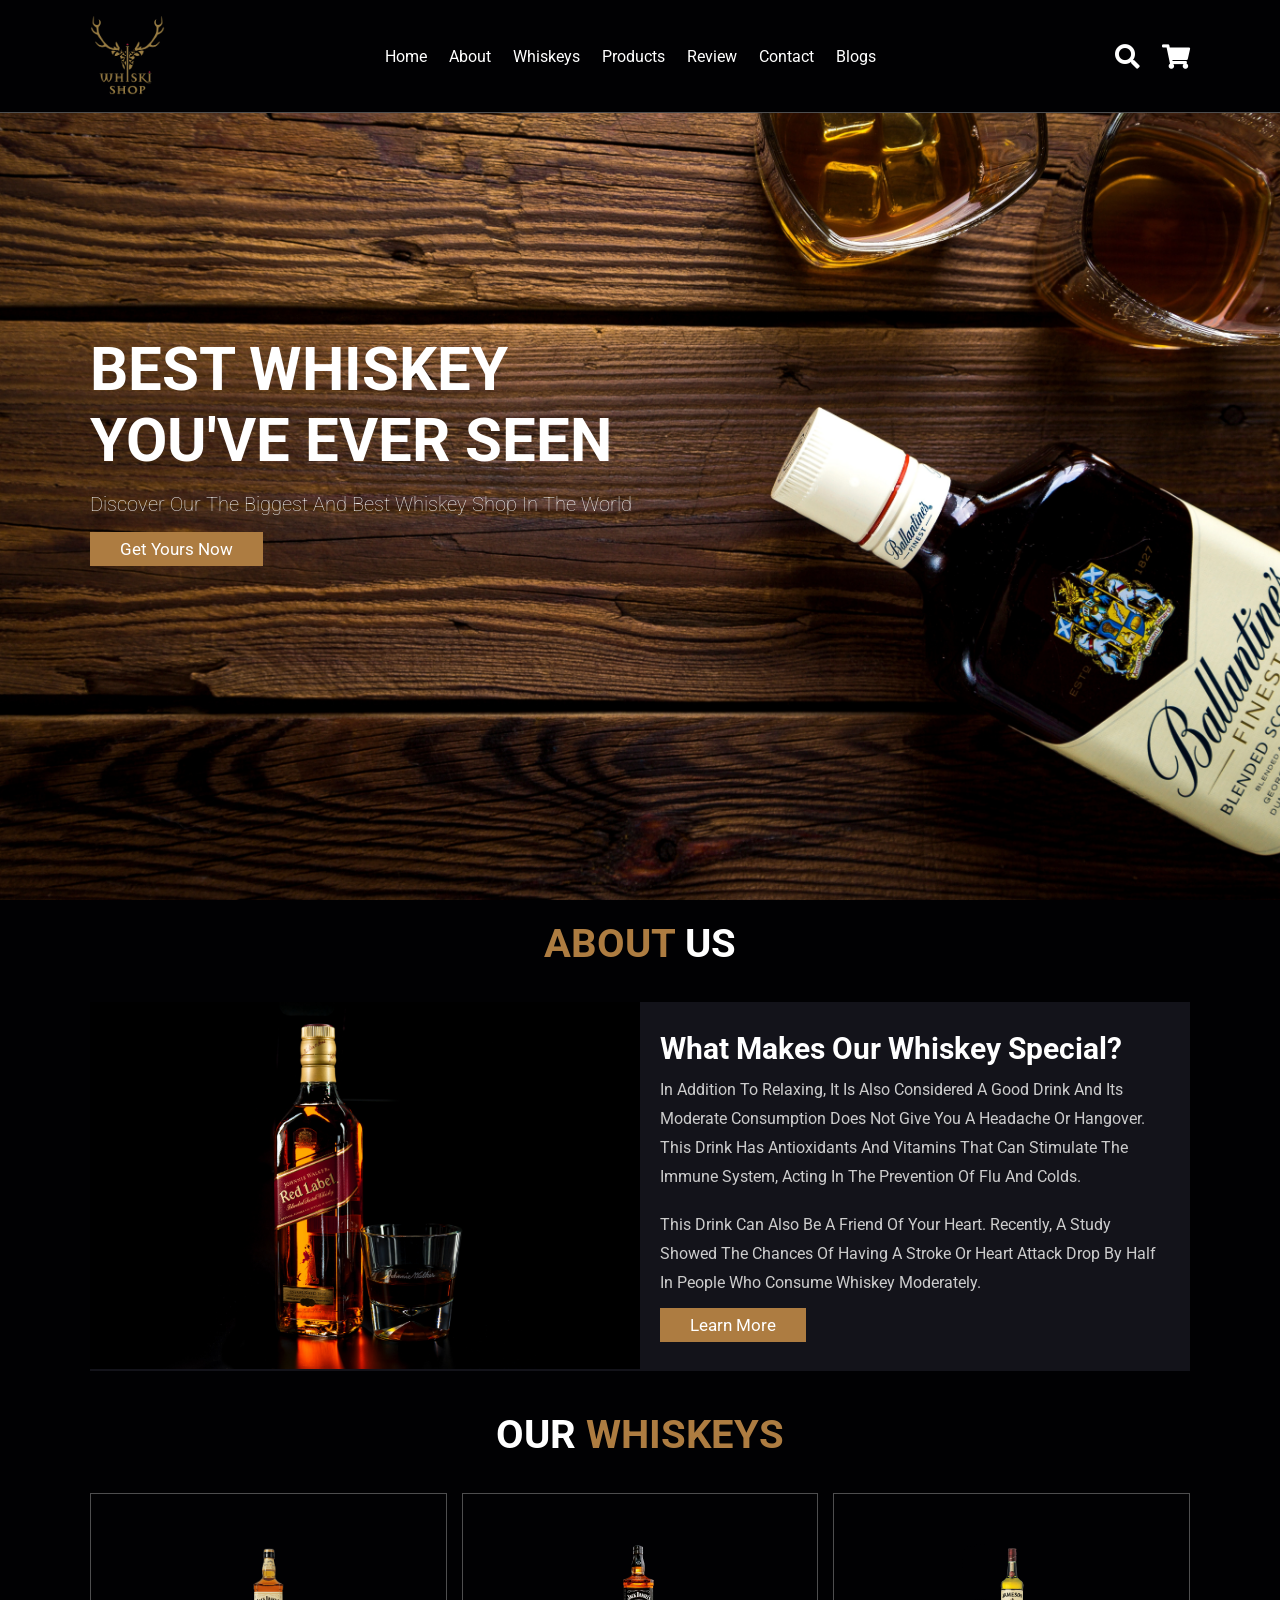
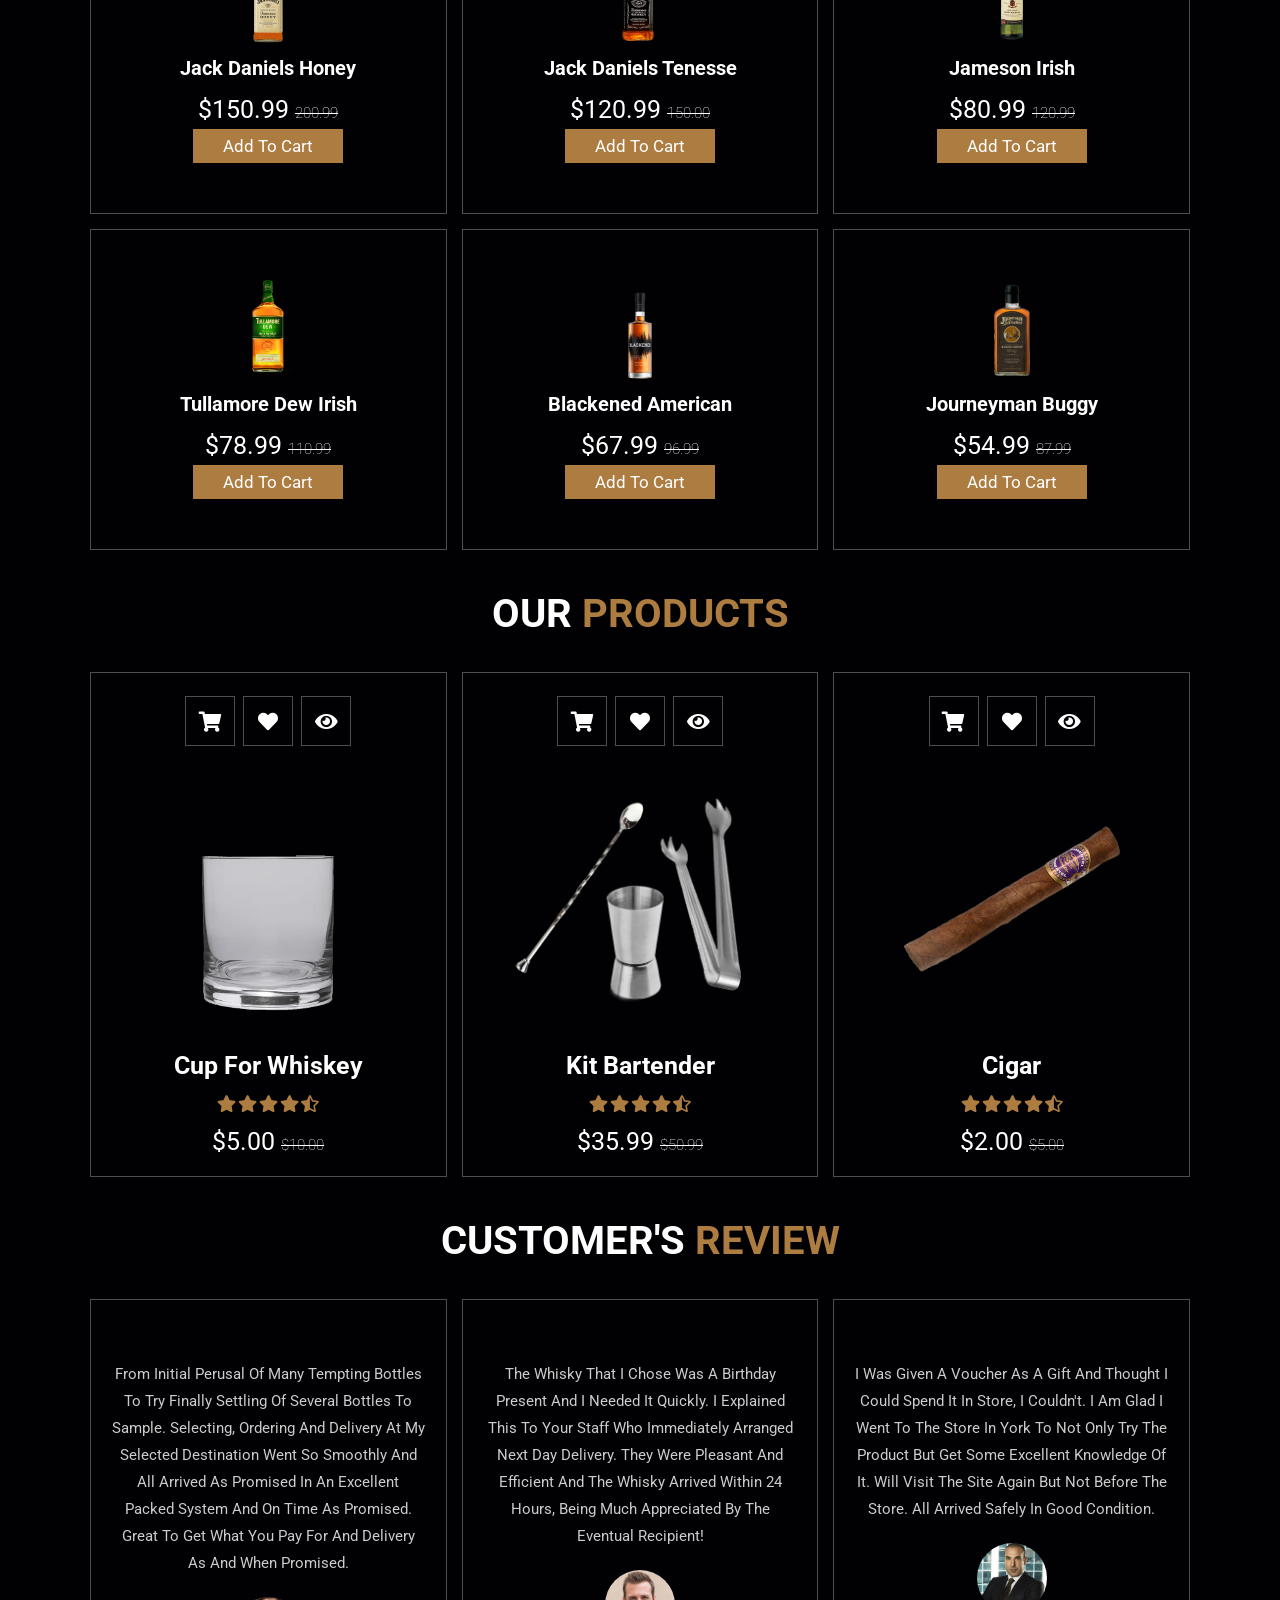
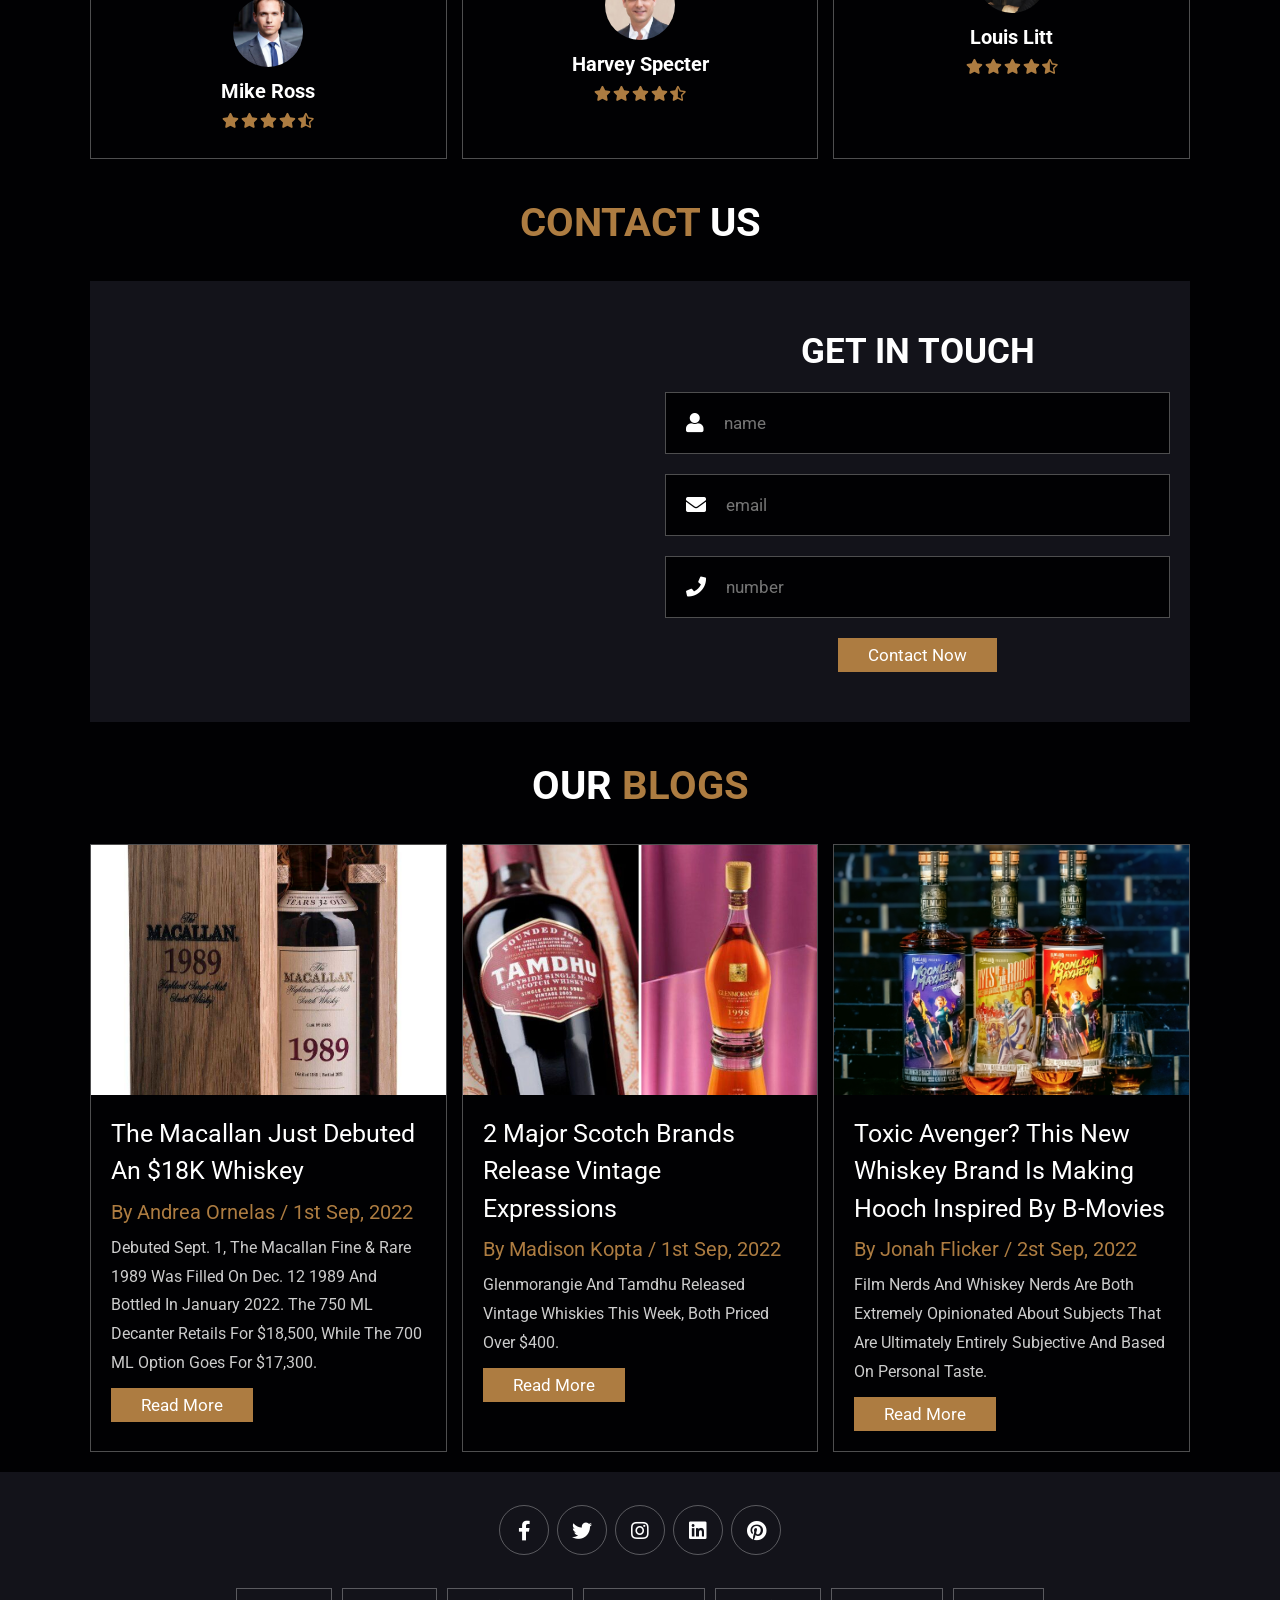
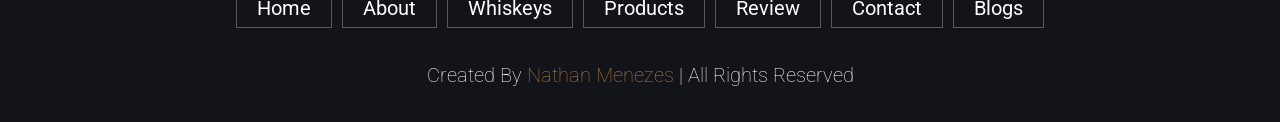
==== commit 0b23691d: "Update index.html" ====
--- a/index.html
+++ b/index.html
@@ -11,7 +11,7 @@
     <meta name="author" content="Nathan Menezes">
     <meta name="robots" content="index,follow">
     <link rel="shortcut icon" href="img/whiskey-icon.jfif" type="image/x-icon">
-    <title>Coffe Shop</title>
+    <title>Whisky Shop</title>
     <link rel="stylesheet" href="https://cdnjs.cloudflare.com/ajax/libs/font-awesome/5.15.4/css/all.min.css">
     <link rel="stylesheet" href="css/style.css">
 </head>
@@ -379,7 +379,7 @@
         <div class="links">
             <a href="#">home</a>
             <a href="#">about</a>
-            <a href="#">menu</a>
+            <a href="#">Whiskeys</a>
             <a href="#">products</a>
             <a href="#">review</a>
             <a href="#">contact</a>
